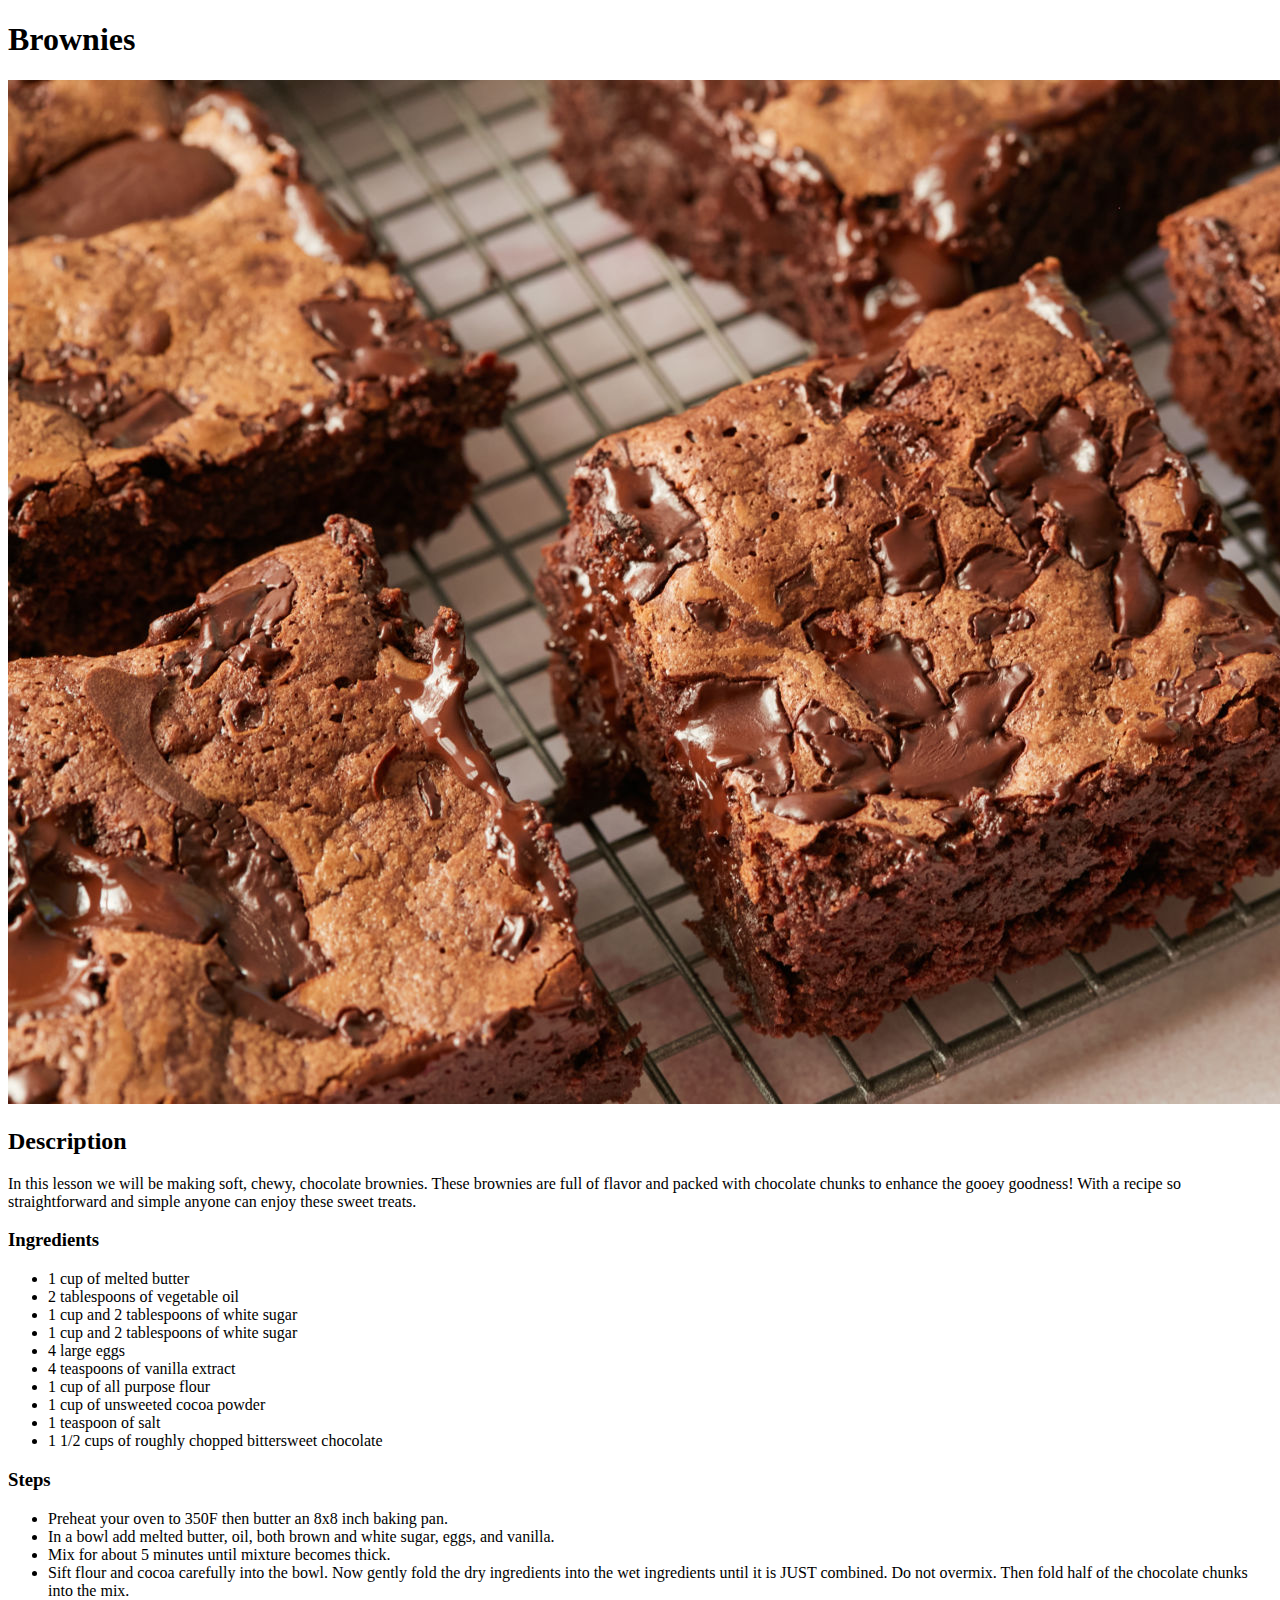
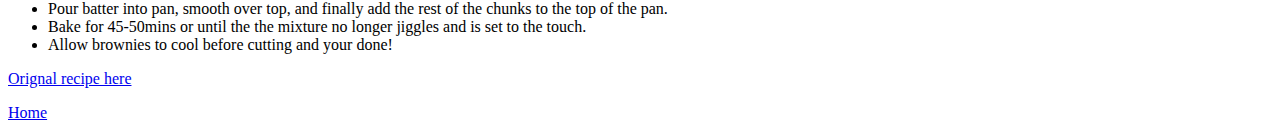
==== recipes/brownies.html @ 2ef622e4 "Fix spelling errors" ====
<!DOCTYPE html>
<html lang="en">

<head>
    <meta charset="UTF-8">
    <meta http-equiv="X-UA-Compatible" content="IE=edge">
    <meta name="viewport" content="width=device-width, initial-scale=1.0">
    <title>Odin Recipe</title>
</head>

<body>
    <h1>Brownies</h1>

    <img src="/imgs/brownieEX.jpg" alt="Brownies">

    <h2>Description</h2>

    <p> In this lesson we will be making soft, chewy, chocolate brownies. These brownies are full of flavor and packed with chocolate chunks to enhance the gooey goodness! With a recipe so straightforward and simple anyone can enjoy these sweet treats.
    </p>

    <h3>Ingredients</h3>

    <ul>
        <li>1 cup of melted butter</li>
        <li>2 tablespoons of vegetable oil</li>
        <li>1 cup and 2 tablespoons of white sugar</li>
        <li>1 cup and 2 tablespoons of white sugar</li>
        <li>4 large eggs</li>
        <li>4 teaspoons of vanilla extract</li>
        <li>1 cup of all purpose flour</li>
        <li>1 cup of unsweeted cocoa powder</li>
        <li>1 teaspoon of salt</li>
        <li>1 1/2 cups of roughly chopped bittersweet chocolate</li>
    </ul>

    <h3>Steps</h3>

    <ul>
        <li>Preheat your oven to 350F then butter an 8x8 inch baking pan.</li>
        <li>In a bowl add melted butter, oil, both brown and white sugar, eggs, and vanilla.</li>
        <li>Mix for about 5 minutes until mixture becomes thick.</li>
        <li>Sift flour and cocoa carefully into the bowl. Now gently fold the dry ingredients into the wet ingredients until it is JUST combined. Do not overmix. Then fold half of the chocolate chunks into the mix.</li>
        <li>Pour batter into pan, smooth over top, and finally add the rest of the chunks to the top of the pan.</li>
        <li>Bake for 45-50mins or until the the mixture no longer jiggles and is set to the touch.</li>
        <li>Allow brownies to cool before cutting and your done!</li>
    </ul>

    <p>
        <a href="https://www.biggerbolderbaking.com/chewy-brownies-recipe/">Orignal recipe here</a>
    </p>

    <p>
        <a href="/index.html">Home</a>
    </p>
</body>

</html>
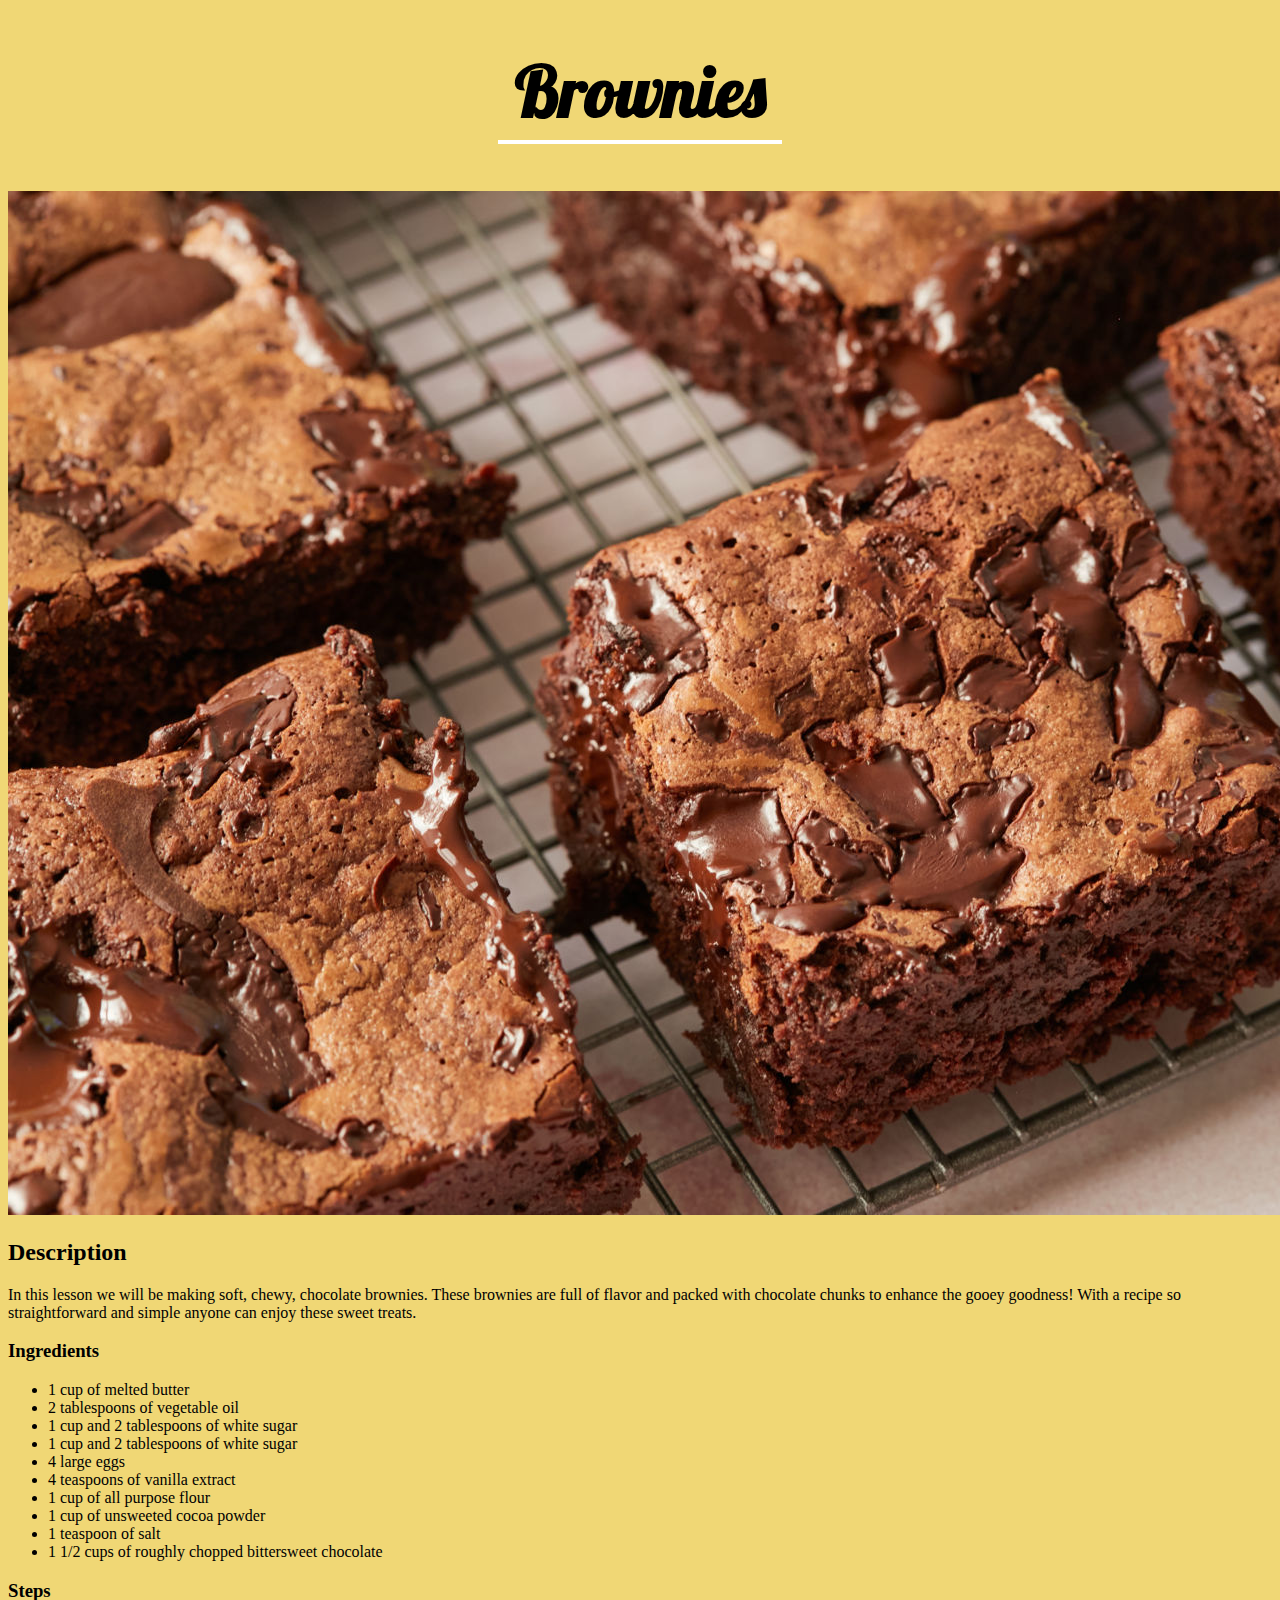
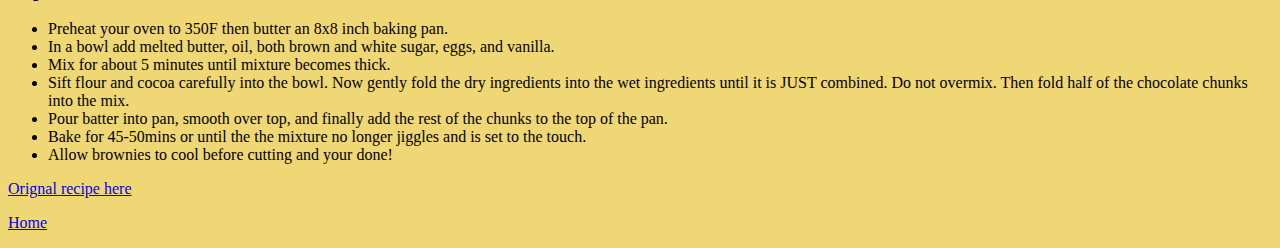
==== commit e5901f01: "Added CSS to H1 tags and body" ====
--- a/recipes/brownies.html
+++ b/recipes/brownies.html
@@ -5,11 +5,15 @@
     <meta charset="UTF-8">
     <meta http-equiv="X-UA-Compatible" content="IE=edge">
     <meta name="viewport" content="width=device-width, initial-scale=1.0">
+
     <title>Odin Recipe</title>
+
+    <link rel="stylesheet" href="/style.css">
+    <link rel="stylesheet" href="https://fonts.googleapis.com/css?family=Lobster&effect=shadow-multiple">
 </head>
 
 <body>
-    <h1>Brownies</h1>
+    <h1 class="h1-border">Brownies</h1>
 
     <img src="/imgs/brownieEX.jpg" alt="Brownies">
 
--- a/style.css
+++ b/style.css
@@ -0,0 +1,24 @@
+/* misc */
+
+body {
+    background-color: #f0d775;
+}
+
+h1 {
+    font-size: 70px;
+    text-align: center;
+    font-family: "Lobster", serif;
+    padding-bottom: 5px;
+}
+
+
+/*classes*/
+
+.h1-border {
+    border-bottom: 4px solid white;
+    margin-left: 7em;
+    margin-right: 7em;
+}
+
+
+/*ids*/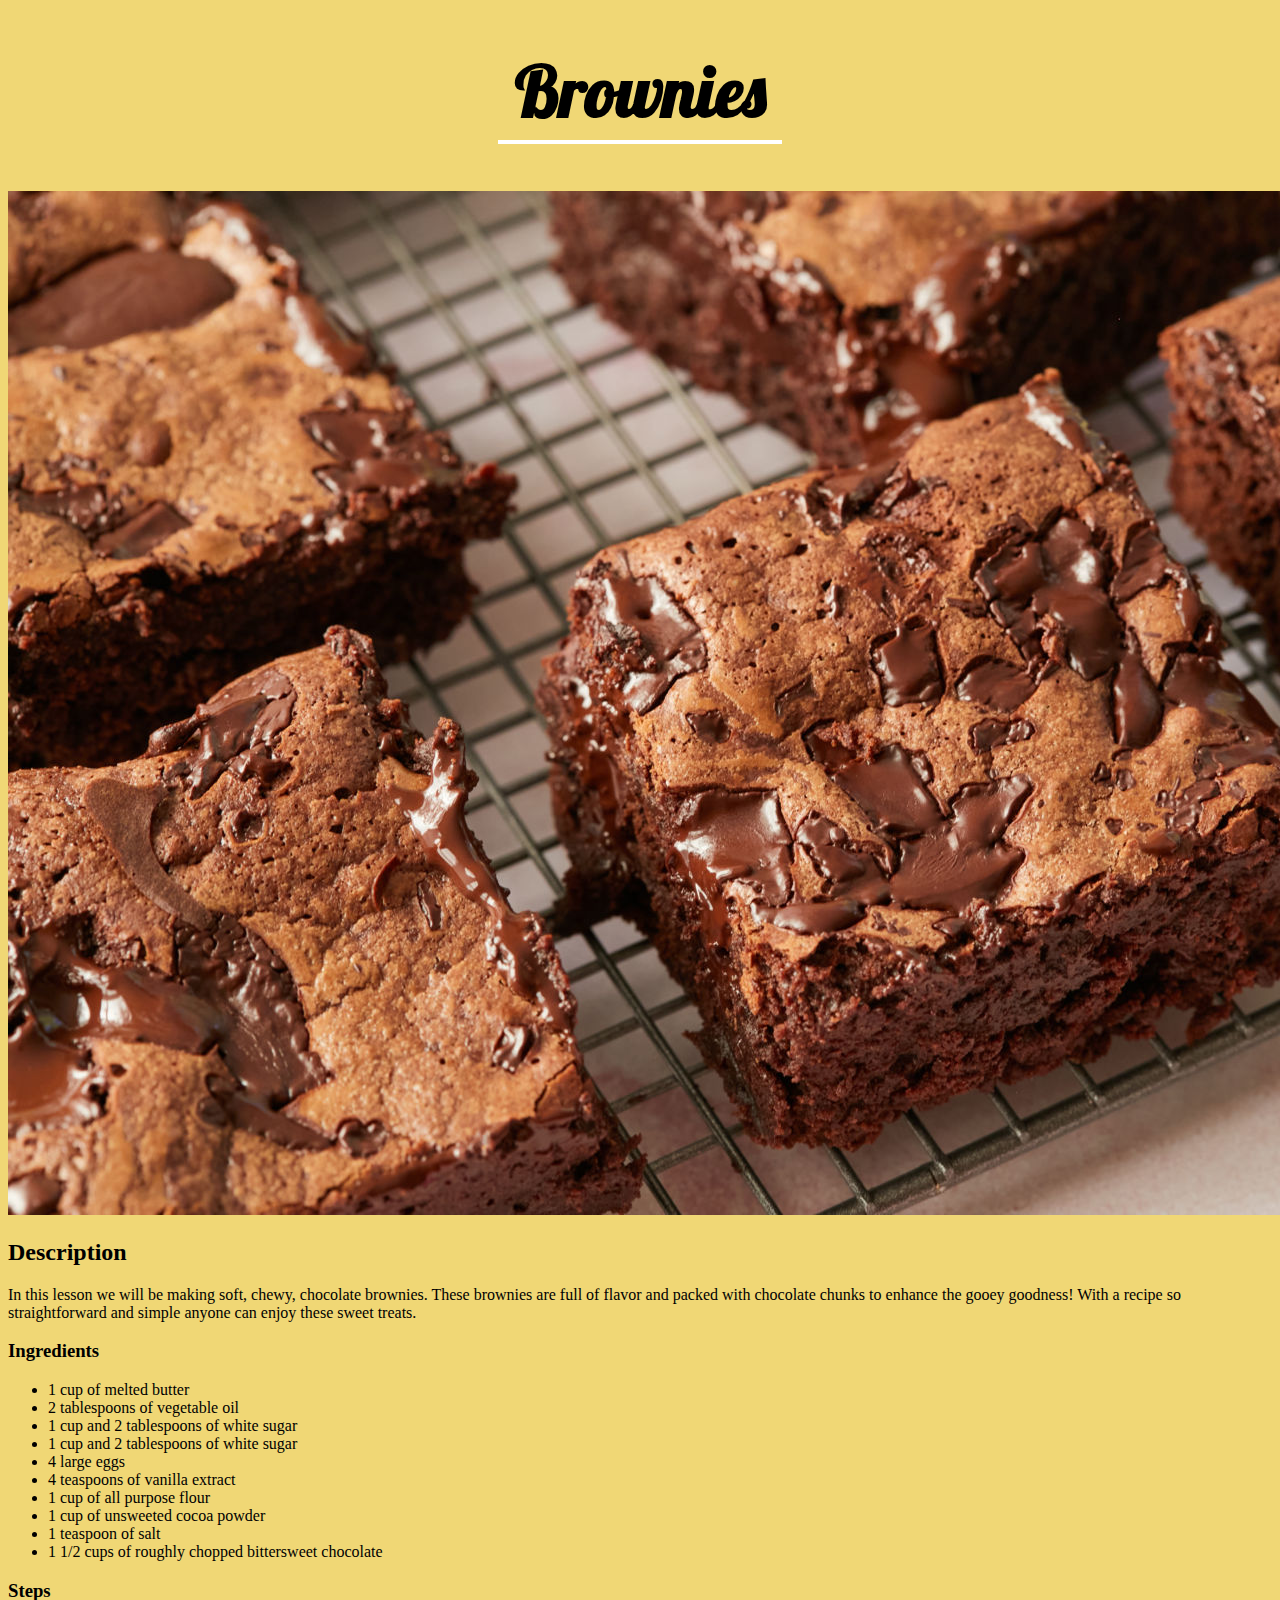
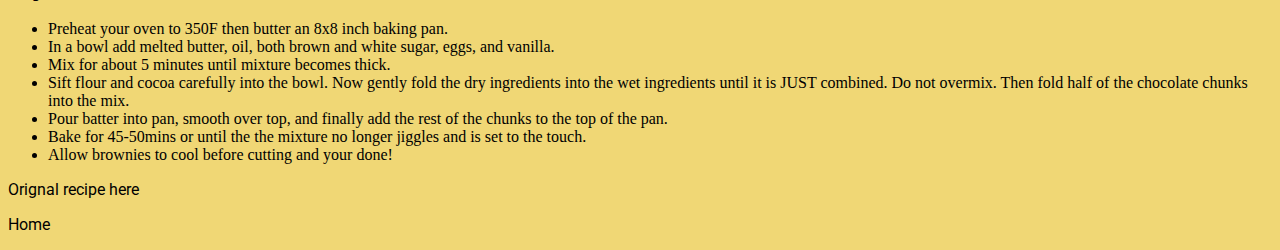
==== commit e1b959c6: "Finished index page, added link css" ====
--- a/recipes/brownies.html
+++ b/recipes/brownies.html
@@ -10,6 +10,7 @@
 
     <link rel="stylesheet" href="/style.css">
     <link rel="stylesheet" href="https://fonts.googleapis.com/css?family=Lobster&effect=shadow-multiple">
+    <link rel="stylesheet" href="https://fonts.googleapis.com/css?family=Roboto">
 </head>
 
 <body>
--- a/style.css
+++ b/style.css
@@ -20,5 +20,33 @@
     margin-right: 7em;
 }
 
+.home-p {
+    padding-top: 40px;
+    padding-bottom: 40px;
+    font-size: 25px;
+}
 
-/*ids*/+a:link,
+a:visited,
+a:active {
+    font-family: "Roboto", sans-serif;
+    text-decoration: none;
+    color: black
+}
+
+a:hover {
+    font-family: "Roboto", sans-serif;
+    text-decoration: none;
+    color: grey
+}
+
+
+/*ids*/
+
+#home-div {
+    margin-left: 32em;
+    margin-right: 32em;
+    text-align: center;
+    background-color: #f7cca1;
+    border: 25px solid #5e3308;
+}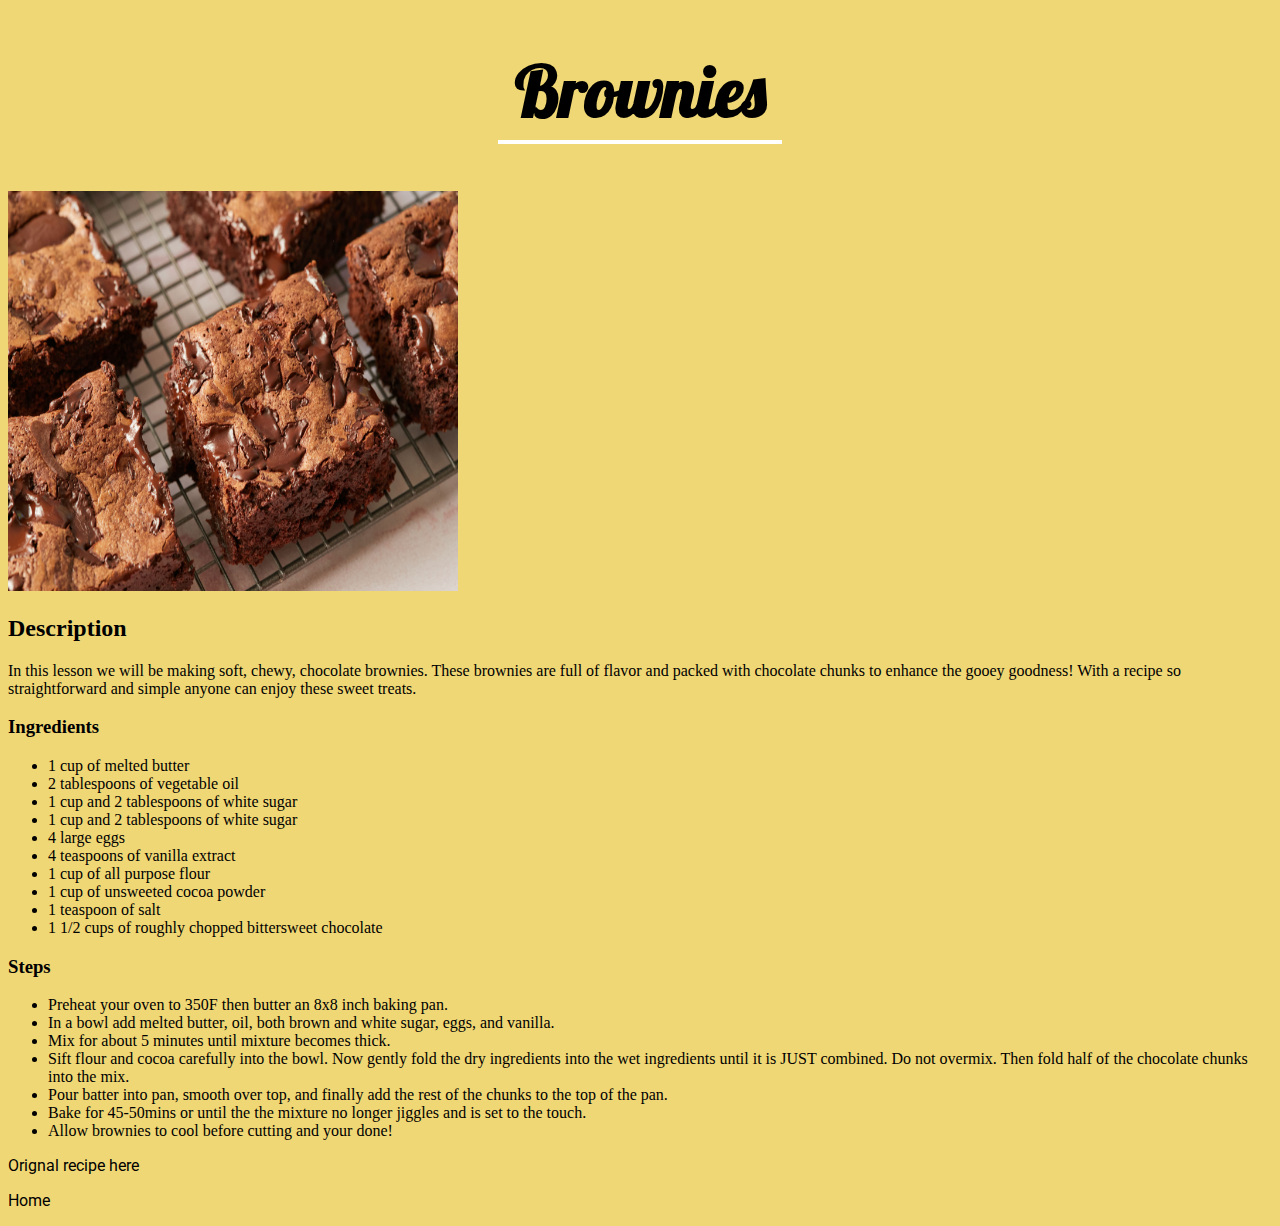
==== commit b12613b0: "Started flex-box styling" ====
--- a/recipes/brownies.html
+++ b/recipes/brownies.html
@@ -14,49 +14,72 @@
 </head>
 
 <body>
-    <h1 class="h1-border">Brownies</h1>
 
-    <img src="/imgs/brownieEX.jpg" alt="Brownies">
+    <div>
+        <h1 class="h1-border">Brownies</h1>
 
-    <h2>Description</h2>
+        <div class="flex-conatiner">
 
-    <p> In this lesson we will be making soft, chewy, chocolate brownies. These brownies are full of flavor and packed with chocolate chunks to enhance the gooey goodness! With a recipe so straightforward and simple anyone can enjoy these sweet treats.
-    </p>
+            <img class="head-image" src="/imgs/brownieEX.jpg" alt="Brownies">
 
-    <h3>Ingredients</h3>
+            <div>
 
-    <ul>
-        <li>1 cup of melted butter</li>
-        <li>2 tablespoons of vegetable oil</li>
-        <li>1 cup and 2 tablespoons of white sugar</li>
-        <li>1 cup and 2 tablespoons of white sugar</li>
-        <li>4 large eggs</li>
-        <li>4 teaspoons of vanilla extract</li>
-        <li>1 cup of all purpose flour</li>
-        <li>1 cup of unsweeted cocoa powder</li>
-        <li>1 teaspoon of salt</li>
-        <li>1 1/2 cups of roughly chopped bittersweet chocolate</li>
-    </ul>
+                <h2>Description</h2>
 
-    <h3>Steps</h3>
+                <p> In this lesson we will be making soft, chewy, chocolate brownies. These brownies are full of flavor and packed with chocolate chunks to enhance the gooey goodness! With a recipe so straightforward and simple anyone can enjoy these sweet
+                    treats.
+                </p>
 
-    <ul>
-        <li>Preheat your oven to 350F then butter an 8x8 inch baking pan.</li>
-        <li>In a bowl add melted butter, oil, both brown and white sugar, eggs, and vanilla.</li>
-        <li>Mix for about 5 minutes until mixture becomes thick.</li>
-        <li>Sift flour and cocoa carefully into the bowl. Now gently fold the dry ingredients into the wet ingredients until it is JUST combined. Do not overmix. Then fold half of the chocolate chunks into the mix.</li>
-        <li>Pour batter into pan, smooth over top, and finally add the rest of the chunks to the top of the pan.</li>
-        <li>Bake for 45-50mins or until the the mixture no longer jiggles and is set to the touch.</li>
-        <li>Allow brownies to cool before cutting and your done!</li>
-    </ul>
+            </div>
 
-    <p>
-        <a href="https://www.biggerbolderbaking.com/chewy-brownies-recipe/">Orignal recipe here</a>
-    </p>
+            <div>
 
-    <p>
-        <a href="/index.html">Home</a>
-    </p>
+                <h3>Ingredients</h3>
+
+                <ul>
+                    <li>1 cup of melted butter</li>
+                    <li>2 tablespoons of vegetable oil</li>
+                    <li>1 cup and 2 tablespoons of white sugar</li>
+                    <li>1 cup and 2 tablespoons of white sugar</li>
+                    <li>4 large eggs</li>
+                    <li>4 teaspoons of vanilla extract</li>
+                    <li>1 cup of all purpose flour</li>
+                    <li>1 cup of unsweeted cocoa powder</li>
+                    <li>1 teaspoon of salt</li>
+                    <li>1 1/2 cups of roughly chopped bittersweet chocolate</li>
+                </ul>
+
+            </div>
+
+            <div>
+
+                <h3>Steps</h3>
+
+                <ul>
+                    <li>Preheat your oven to 350F then butter an 8x8 inch baking pan.</li>
+                    <li>In a bowl add melted butter, oil, both brown and white sugar, eggs, and vanilla.</li>
+                    <li>Mix for about 5 minutes until mixture becomes thick.</li>
+                    <li>Sift flour and cocoa carefully into the bowl. Now gently fold the dry ingredients into the wet ingredients until it is JUST combined. Do not overmix. Then fold half of the chocolate chunks into the mix.</li>
+                    <li>Pour batter into pan, smooth over top, and finally add the rest of the chunks to the top of the pan.</li>
+                    <li>Bake for 45-50mins or until the the mixture no longer jiggles and is set to the touch.</li>
+                    <li>Allow brownies to cool before cutting and your done!</li>
+                </ul>
+
+            </div>
+
+            <div>
+
+                <p>
+                    <a href="https://www.biggerbolderbaking.com/chewy-brownies-recipe/">Orignal recipe here</a>
+                </p>
+
+                <p>
+                    <a href="/index.html">Home</a>
+                </p>
+            </div>
+        </div>
+
+    </div>
 </body>
 
 </html>--- a/style.css
+++ b/style.css
@@ -26,6 +26,26 @@
     font-size: 25px;
 }
 
+.head-image {
+    width: 450px;
+    height: 400px;
+}
+
+
+/*ids*/
+
+#home-div {
+    box-sizing: border-box;
+    margin-left: 32em;
+    margin-right: 32em;
+    text-align: center;
+    background-color: #f7cca1;
+    border: 25px solid #5e3308;
+}
+
+
+/*links*/
+
 a:link,
 a:visited,
 a:active {
@@ -38,15 +58,4 @@
     font-family: "Roboto", sans-serif;
     text-decoration: none;
     color: grey
-}
-
-
-/*ids*/
-
-#home-div {
-    margin-left: 32em;
-    margin-right: 32em;
-    text-align: center;
-    background-color: #f7cca1;
-    border: 25px solid #5e3308;
 }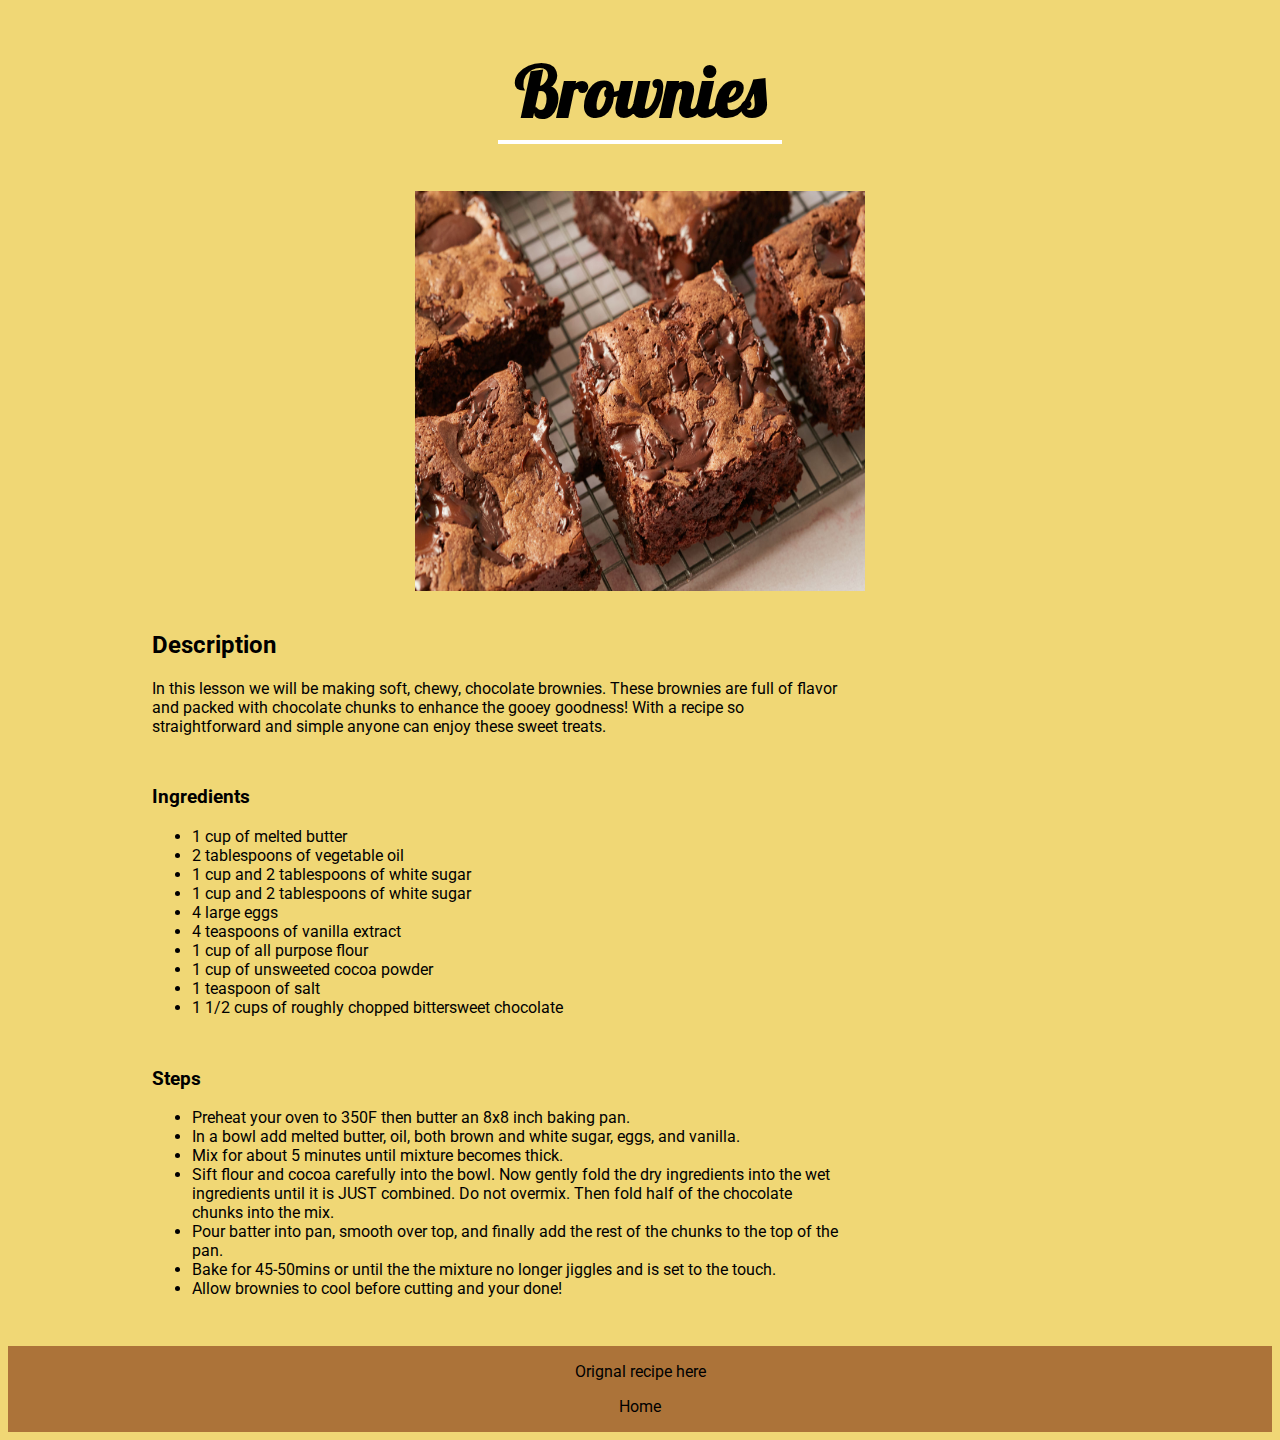
==== commit 8a8ca5a5: "Attempt at adding footer, still not fixed" ====
--- a/recipes/brownies.html
+++ b/recipes/brownies.html
@@ -18,68 +18,80 @@
     <div>
         <h1 class="h1-border">Brownies</h1>
 
-        <div class="flex-conatiner">
+        <div>
 
-            <img class="head-image" src="/imgs/brownieEX.jpg" alt="Brownies">
+            <div style="text-align: center; border: none;">
 
-            <div>
-
-                <h2>Description</h2>
-
-                <p> In this lesson we will be making soft, chewy, chocolate brownies. These brownies are full of flavor and packed with chocolate chunks to enhance the gooey goodness! With a recipe so straightforward and simple anyone can enjoy these sweet
-                    treats.
-                </p>
+                <img class="head-image" src="/imgs/brownieEX.jpg" alt="Brownies">
 
             </div>
 
-            <div>
+            <div class="flex-container">
 
-                <h3>Ingredients</h3>
 
-                <ul>
-                    <li>1 cup of melted butter</li>
-                    <li>2 tablespoons of vegetable oil</li>
-                    <li>1 cup and 2 tablespoons of white sugar</li>
-                    <li>1 cup and 2 tablespoons of white sugar</li>
-                    <li>4 large eggs</li>
-                    <li>4 teaspoons of vanilla extract</li>
-                    <li>1 cup of all purpose flour</li>
-                    <li>1 cup of unsweeted cocoa powder</li>
-                    <li>1 teaspoon of salt</li>
-                    <li>1 1/2 cups of roughly chopped bittersweet chocolate</li>
-                </ul>
+                <div>
+
+                    <h2>Description</h2>
+
+                    <p> In this lesson we will be making soft, chewy, chocolate brownies. These brownies are full of flavor and packed with chocolate chunks to enhance the gooey goodness! With a recipe so straightforward and simple anyone can enjoy these
+                        sweet treats.
+                    </p>
+
+                </div>
+
+                <div>
+
+                    <h3>Ingredients</h3>
+
+                    <ul>
+                        <li>1 cup of melted butter</li>
+                        <li>2 tablespoons of vegetable oil</li>
+                        <li>1 cup and 2 tablespoons of white sugar</li>
+                        <li>1 cup and 2 tablespoons of white sugar</li>
+                        <li>4 large eggs</li>
+                        <li>4 teaspoons of vanilla extract</li>
+                        <li>1 cup of all purpose flour</li>
+                        <li>1 cup of unsweeted cocoa powder</li>
+                        <li>1 teaspoon of salt</li>
+                        <li>1 1/2 cups of roughly chopped bittersweet chocolate</li>
+                    </ul>
+
+                </div>
+
+                <div>
+
+                    <h3>Steps</h3>
+
+                    <ul>
+                        <li>Preheat your oven to 350F then butter an 8x8 inch baking pan.</li>
+                        <li>In a bowl add melted butter, oil, both brown and white sugar, eggs, and vanilla.</li>
+                        <li>Mix for about 5 minutes until mixture becomes thick.</li>
+                        <li>Sift flour and cocoa carefully into the bowl. Now gently fold the dry ingredients into the wet ingredients until it is JUST combined. Do not overmix. Then fold half of the chocolate chunks into the mix.</li>
+                        <li>Pour batter into pan, smooth over top, and finally add the rest of the chunks to the top of the pan.</li>
+                        <li>Bake for 45-50mins or until the the mixture no longer jiggles and is set to the touch.</li>
+                        <li>Allow brownies to cool before cutting and your done!</li>
+                    </ul>
+
+                </div>
+
 
             </div>
 
-            <div>
 
-                <h3>Steps</h3>
-
-                <ul>
-                    <li>Preheat your oven to 350F then butter an 8x8 inch baking pan.</li>
-                    <li>In a bowl add melted butter, oil, both brown and white sugar, eggs, and vanilla.</li>
-                    <li>Mix for about 5 minutes until mixture becomes thick.</li>
-                    <li>Sift flour and cocoa carefully into the bowl. Now gently fold the dry ingredients into the wet ingredients until it is JUST combined. Do not overmix. Then fold half of the chocolate chunks into the mix.</li>
-                    <li>Pour batter into pan, smooth over top, and finally add the rest of the chunks to the top of the pan.</li>
-                    <li>Bake for 45-50mins or until the the mixture no longer jiggles and is set to the touch.</li>
-                    <li>Allow brownies to cool before cutting and your done!</li>
-                </ul>
-
-            </div>
-
-            <div>
-
-                <p>
-                    <a href="https://www.biggerbolderbaking.com/chewy-brownies-recipe/">Orignal recipe here</a>
-                </p>
-
-                <p>
-                    <a href="/index.html">Home</a>
-                </p>
-            </div>
         </div>
 
-    </div>
+
+        <footer>
+            <p>
+                <a href="https://www.biggerbolderbaking.com/chewy-brownies-recipe/">Orignal recipe here</a>
+            </p>
+
+            <p>
+                <a href="/index.html">Home</a>
+            </p>
+        </footer>
+
+
 </body>
 
 </html>--- a/style.css
+++ b/style.css
@@ -9,6 +9,15 @@
     text-align: center;
     font-family: "Lobster", serif;
     padding-bottom: 5px;
+}
+
+footer {
+    margin-top: 2em;
+    margin-bottom: 0;
+    position: relative;
+    text-align: center;
+    background-color: #ac7339;
+    overflow: hidden;
 }
 
 
@@ -29,6 +38,21 @@
 .head-image {
     width: 450px;
     height: 400px;
+}
+
+.flex-container {
+    font-family: "Roboto", sans-serif;
+    display: flex;
+    flex-direction: column;
+}
+
+.flex-container div {
+    box-sizing: border-box;
+    padding-left: 7em;
+    width: 50em;
+    margin-top: 1em;
+    margin-left: 2em;
+    flex: 1 0 auto;
 }
 
 
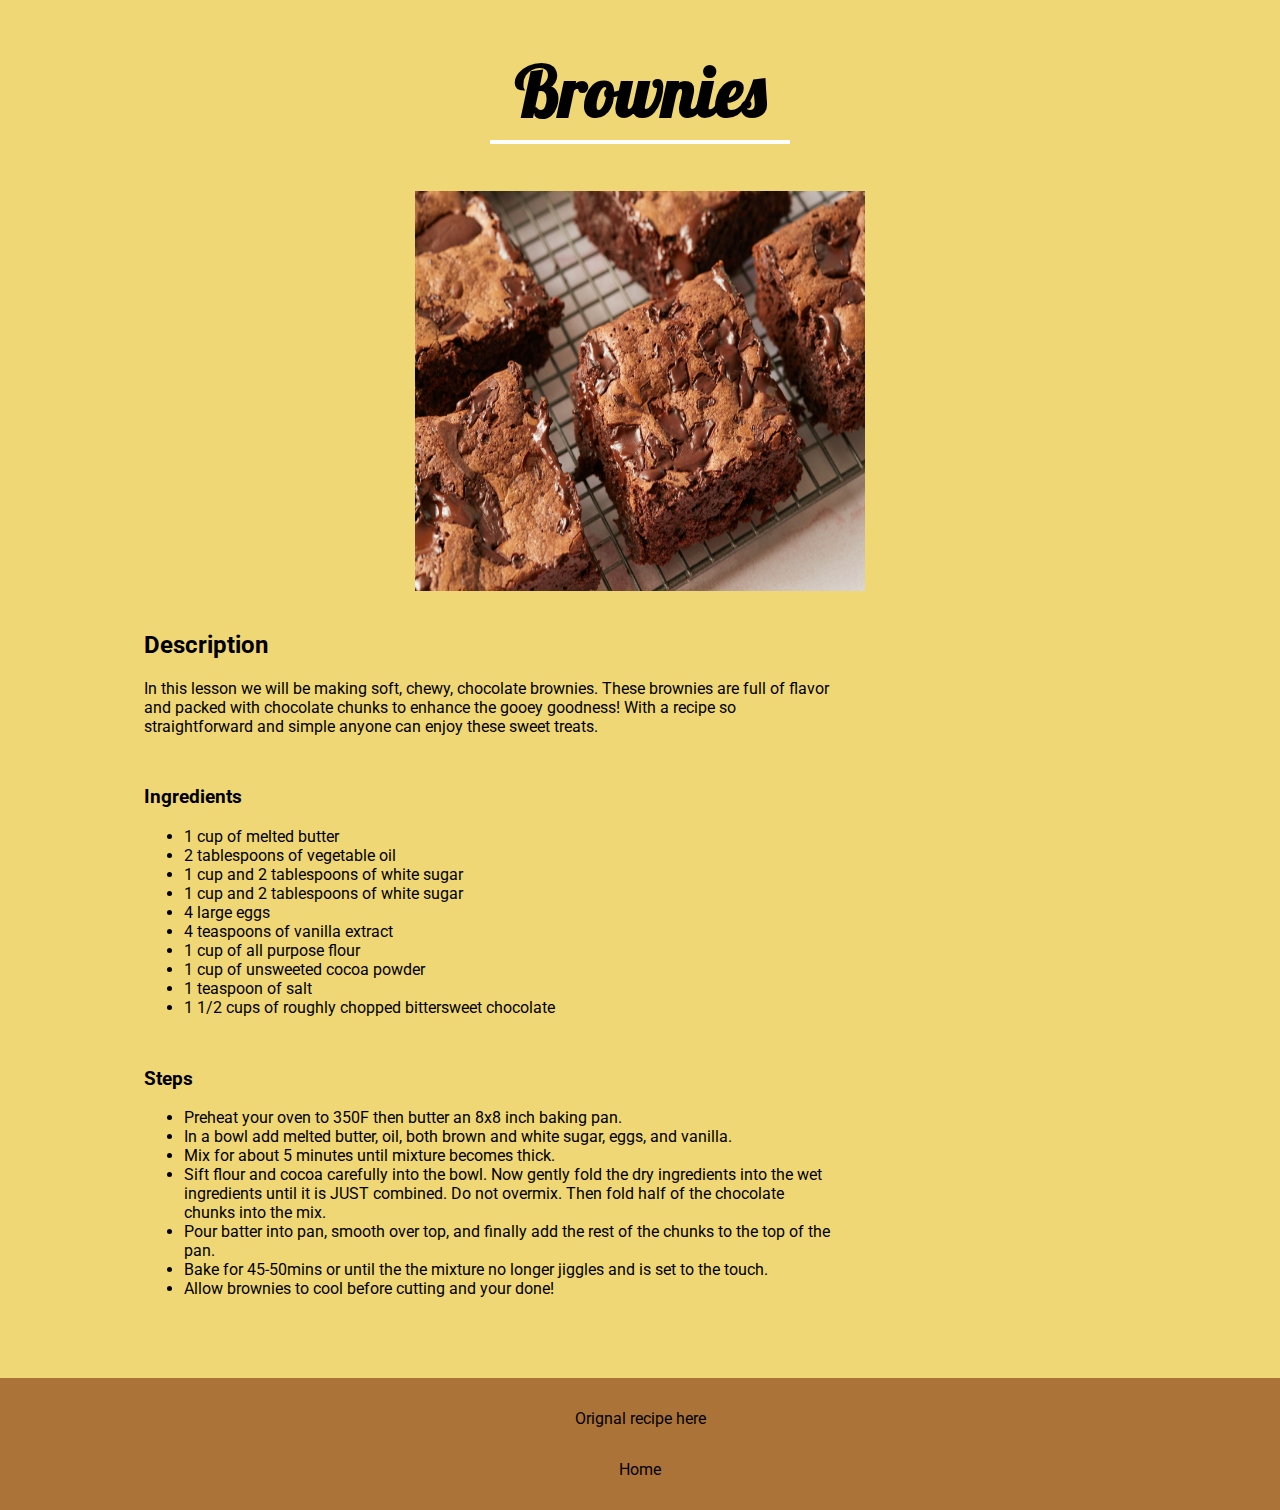
==== commit 0de932e3: "Found solution for footer" ====
--- a/recipes/brownies.html
+++ b/recipes/brownies.html
@@ -79,9 +79,10 @@
 
 
         </div>
+    </div>
 
-
-        <footer>
+    <footer>
+        <div class="content">
             <p>
                 <a href="https://www.biggerbolderbaking.com/chewy-brownies-recipe/">Orignal recipe here</a>
             </p>
@@ -89,7 +90,9 @@
             <p>
                 <a href="/index.html">Home</a>
             </p>
-        </footer>
+        </div>
+    </footer>
+
 
 
 </body>
--- a/style.css
+++ b/style.css
@@ -2,6 +2,9 @@
 
 body {
     background-color: #f0d775;
+    margin: 0;
+    padding: 0;
+    width: 100%;
 }
 
 h1 {
@@ -12,12 +15,16 @@
 }
 
 footer {
-    margin-top: 2em;
+    margin-top: 5%;
     margin-bottom: 0;
-    position: relative;
+    background-color: #ac7339;
+    padding: 15px;
+}
+
+.content {
     text-align: center;
-    background-color: #ac7339;
-    overflow: hidden;
+    display: flex;
+    flex-direction: column;
 }
 
 
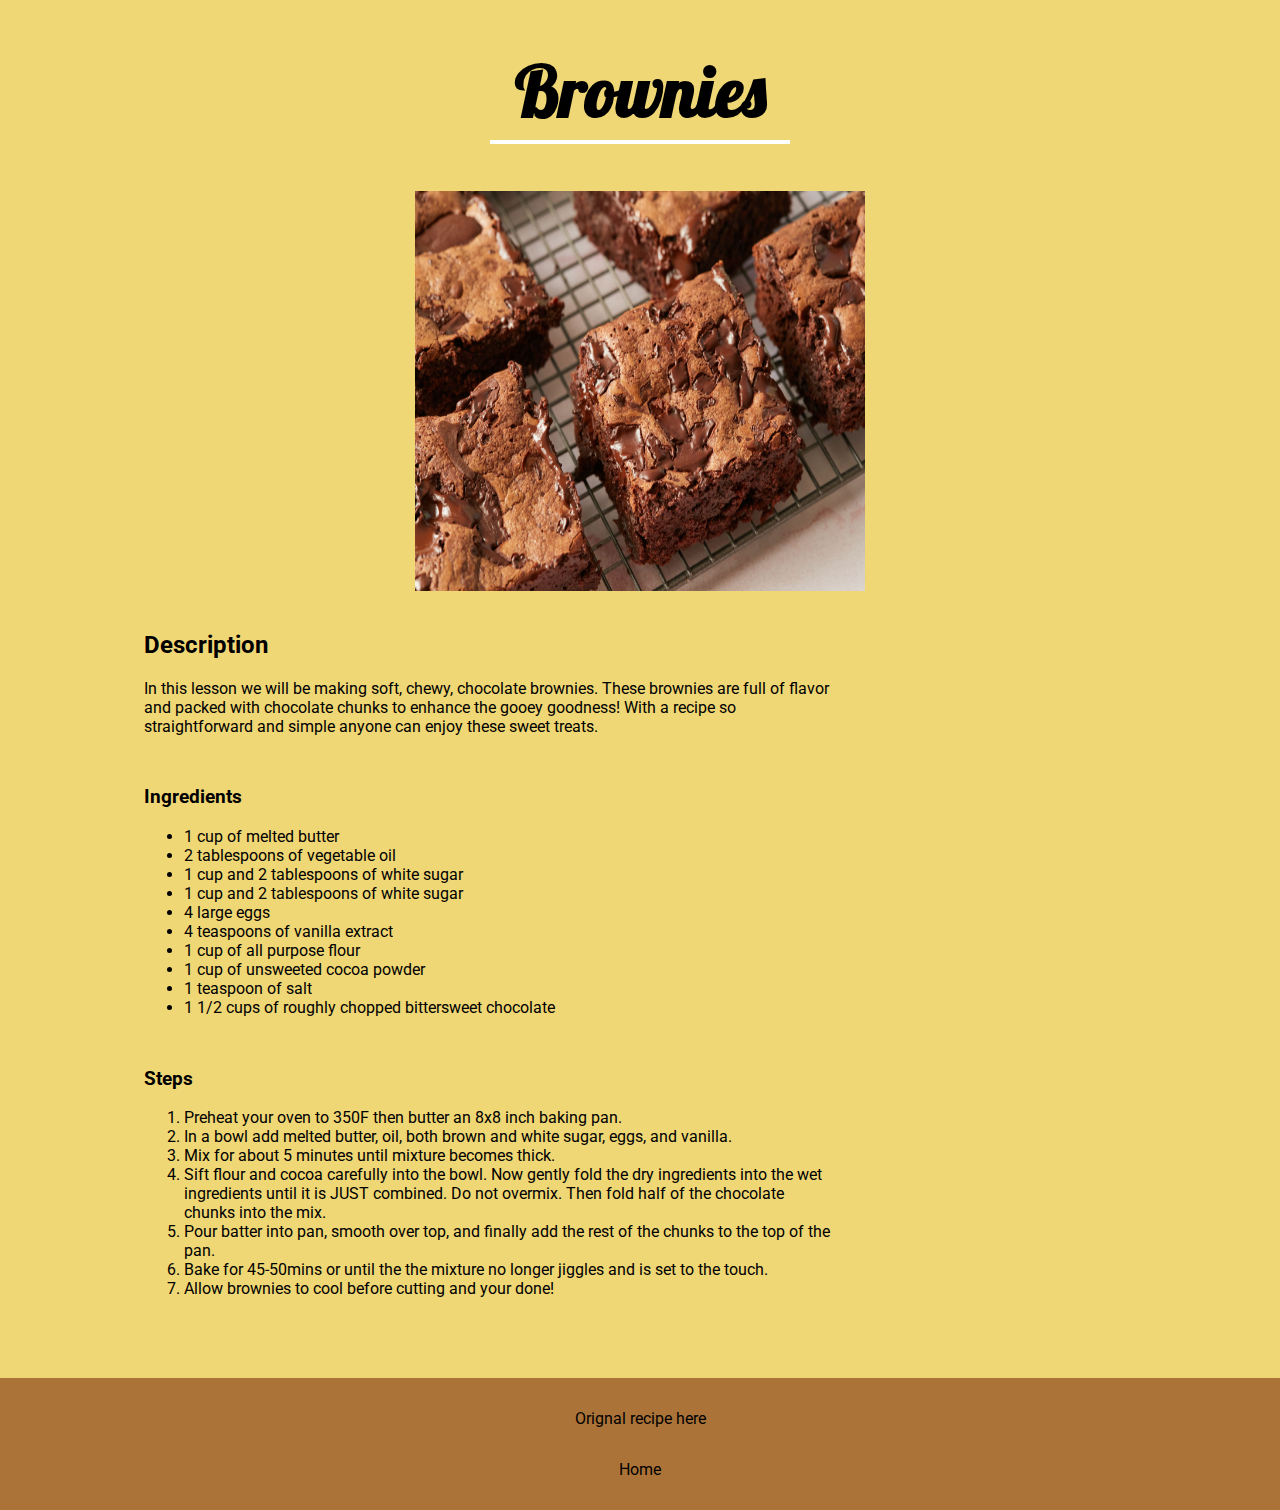
==== commit 56a4992f: "Changed order of my list and updated README" ====
--- a/recipes/brownies.html
+++ b/recipes/brownies.html
@@ -62,7 +62,7 @@
 
                     <h3>Steps</h3>
 
-                    <ul>
+                    <ol>
                         <li>Preheat your oven to 350F then butter an 8x8 inch baking pan.</li>
                         <li>In a bowl add melted butter, oil, both brown and white sugar, eggs, and vanilla.</li>
                         <li>Mix for about 5 minutes until mixture becomes thick.</li>
@@ -70,7 +70,7 @@
                         <li>Pour batter into pan, smooth over top, and finally add the rest of the chunks to the top of the pan.</li>
                         <li>Bake for 45-50mins or until the the mixture no longer jiggles and is set to the touch.</li>
                         <li>Allow brownies to cool before cutting and your done!</li>
-                    </ul>
+                    </ol>
 
                 </div>
 
--- a/style.css
+++ b/style.css
@@ -14,6 +14,9 @@
     padding-bottom: 5px;
 }
 
+
+/* footer */
+
 footer {
     margin-top: 5%;
     margin-bottom: 0;
@@ -26,6 +29,9 @@
     display: flex;
     flex-direction: column;
 }
+
+
+/*-----------------------------*/
 
 
 /*classes*/
